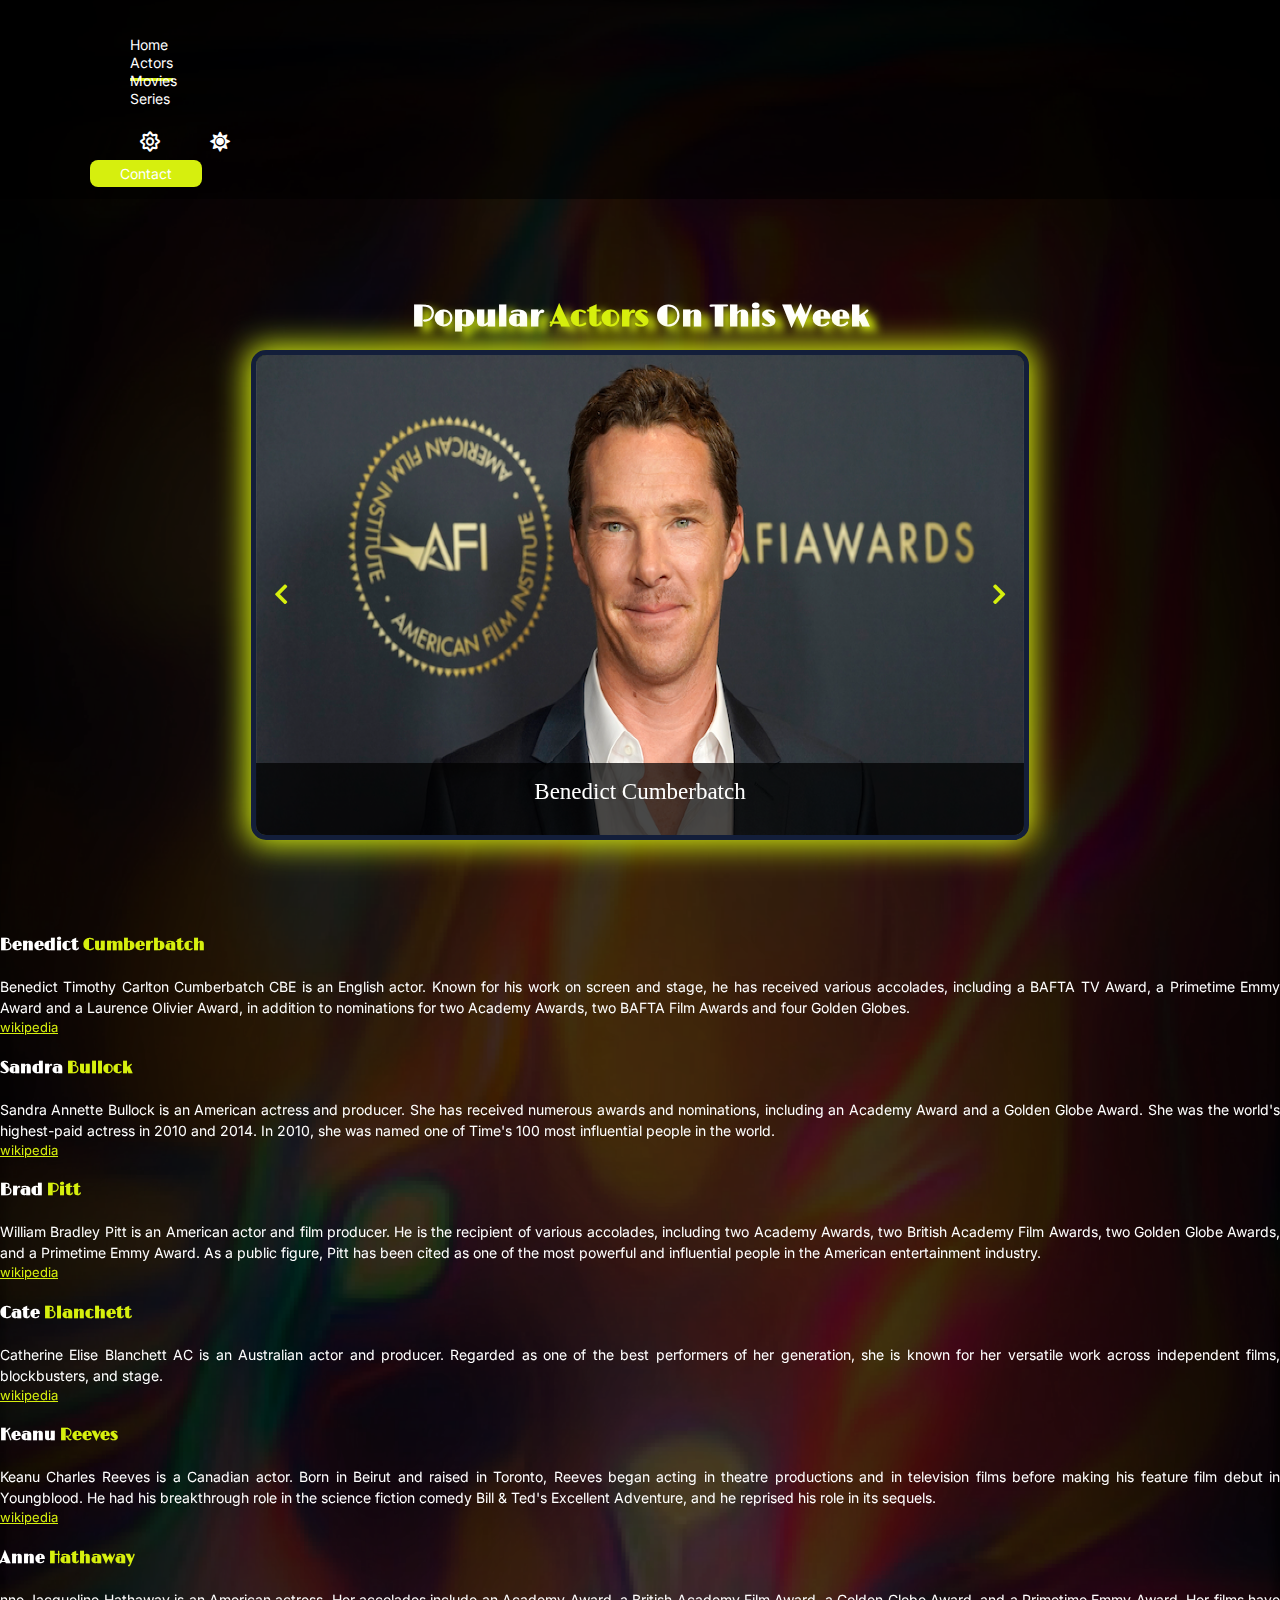
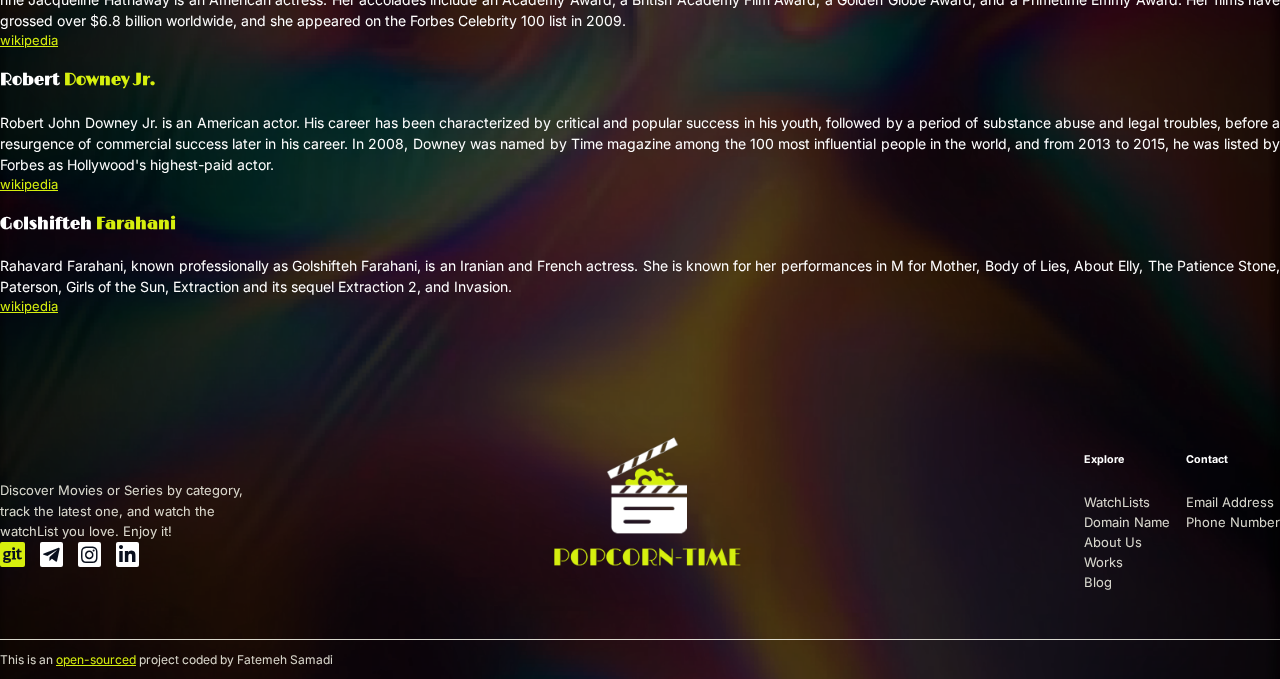
==== actors.html @ fd4ba1c6 "actors page SEO" ====
<!DOCTYPE html>
<html lang="en">

<head>
    <meta charset="UTF-8">
    <meta http-equiv="X-UA-Compatible" content="IE=edge">
    <meta name="viewport" content="width=device-width, initial-scale=1.0">
    <meta name="description" content="this page is about popular actors of the week.">
    <title>Popcorn-time (Popular Actors On This Week)</title>
    <link rel="stylesheet" href="/style.css">
    <link rel="icon" href="/images/Popcorn-icon.png" type="">
    <link href="https://cdn.jsdelivr.net/npm/bootstrap@5.3.0/dist/css/bootstrap.min.css" rel="stylesheet"
        integrity="sha384-9ndCyUaIbzAi2FUVXJi0CjmCapSmO7SnpJef0486qhLnuZ2cdeRhO02iuK6FUUVM" crossorigin="anonymous">
    <script src="https://cdn.jsdelivr.net/npm/bootstrap@5.3.0/dist/js/bootstrap.bundle.min.js"
        integrity="sha384-geWF76RCwLtnZ8qwWowPQNguL3RmwHVBC9FhGdlKrxdiJJigb/j/68SIy3Te4Bkz"
        crossorigin="anonymous"></script>
    <link rel="preconnect" href="https://fonts.googleapis.com">
    <link rel="preconnect" href="https://fonts.gstatic.com" crossorigin>
    <link href="https://fonts.googleapis.com/css2?family=Inter&family=Limelight&display=swap" rel="stylesheet">
    <link rel="stylesheet" href="https://cdnjs.cloudflare.com/ajax/libs/font-awesome/4.7.0/css/font-awesome.min.css">
    <link rel="stylesheet" href="https://cdnjs.cloudflare.com/ajax/libs/font-awesome/5.10.2/css/all.min.css" />

</head>

<body>
    <nav class="d-flex justify-content-between fixed-top align-items-center">
        <ul class="d-flex mb-0" id="links">
            <li><a href="/" title="Home" class="pb-2">Home</a></li>
            <li><a href="" title="Actors" class="active">Actors</a></li>
            <li><a href="" title="Movies">Movies</a></li>
            <li><a href="" title="Series">Series</a></li>
        </ul>
        <!--  -->
        <div class="brightness-box d-none d-lg-flex">
            <i class="far fa-sun me-2 dark"></i>
            <input type="range" id="range" min="30" max="100" value="100">
            <i class="fas fa-sun ms-2 light"></i>
        </div>
        <!--  -->
        <a href="/index.html#contacts" class="btn-branding" title="Contact">Contact</a>
    </nav>
    <div class="brightnessFilter">
        <div class="container actorsLandpage">
            <h1 class="actorsPageTitle mb-5">Popular <span>Actors</span> On This Week</h1>
            <div class="slider">
                <div class="slider-item active">
                    <img src="/images/Benedict.png" class="img-slider" alt="Benedict Cumberbatch photo" />
                    <div class="txt">
                        <p>Benedict Cumberbatch</p>
                    </div>
                </div>
                <button type="button" class="prev"><i class="fas fa-chevron-left"></i></button>
                <button type="button" class="next"><i class="fas fa-chevron-right"></i></button>
            </div>
        </div>
        <div class="container actors-infos">
            <div class="actors-info row justify-content-center">
                <div class="col-md-4">
                    <div class="mb-4">
                        <h4>Benedict <span>Cumberbatch</span></h4>
                        <p>Benedict Timothy Carlton Cumberbatch CBE is an English actor. Known for his work
                            on screen and
                            stage, he has received various accolades, including a BAFTA TV Award, a Primetime Emmy Award
                            and
                            a Laurence Olivier Award, in addition to nominations for two Academy Awards, two BAFTA Film
                            Awards and four Golden Globes. </p>
                        <a href="https://en.wikipedia.org/wiki/Benedict_Cumberbatch" title="wikipedia"
                            target="_blank">wikipedia</a>
                    </div>
                    <div class="mb-4">
                        <h4>Sandra <span>Bullock</span></h4>
                        <p>Sandra Annette Bullock is an American actress and producer. She has received
                            numerous awards and nominations, including an Academy Award and a Golden Globe Award. She
                            was
                            the world's highest-paid actress in 2010 and 2014. In 2010, she was named one of Time's 100
                            most
                            influential people in the world. </p>
                        <a href="https://en.wikipedia.org/wiki/Sandra_Bullock" title="wikipedia"
                            target="_blank">wikipedia</a>
                    </div>
                    <div class="mb-4">
                        <h4>Brad <span>Pitt</span></h4>
                        <p>William Bradley Pitt is an American actor and film producer. He is the recipient
                            of various accolades, including two Academy Awards, two British Academy Film Awards, two
                            Golden
                            Globe Awards, and a Primetime Emmy Award. As a public figure, Pitt has been cited as one of
                            the
                            most powerful and influential people in the American entertainment industry. </p>
                        <a href="https://en.wikipedia.org/wiki/Brad_Pitt" title="wikipedia"
                            target="_blank">wikipedia</a>
                    </div>
                    <div class="mb-4">
                        <h4>Cate <span>Blanchett</span></h4>
                        <p>Catherine Elise Blanchett AC is an Australian actor and producer. Regarded as
                            one of the best performers of her generation, she is known for her versatile work across
                            independent films, blockbusters, and stage. </p>
                        <a href="https://en.wikipedia.org/wiki/Cate_Blanchett" title="wikipedia"
                            target="_blank">wikipedia</a>
                    </div>
                </div>
                <div class="col-md-4">
                    <div class="mb-4">
                        <h4>Keanu <span>Reeves</span></h4>
                        <p>Keanu Charles Reeves is a Canadian actor. Born in Beirut and raised in Toronto,
                            Reeves began acting in theatre productions and in television films before making his feature
                            film debut in Youngblood. He had his breakthrough role in the science fiction comedy Bill &
                            Ted's Excellent Adventure, and he reprised his role in its sequels. </p>
                        <a href="https://en.wikipedia.org/wiki/Keanu_Reeves" title="wikipedia"
                            target="_blank">wikipedia</a>
                    </div>
                    <div class="mb-4">
                        <h4>Anne <span>Hathaway</span></h4>
                        <p>nne Jacqueline Hathaway is an American actress. Her accolades include an Academy
                            Award, a British Academy Film Award, a Golden Globe Award, and a Primetime Emmy Award. Her
                            films
                            have grossed over $6.8 billion worldwide, and she appeared on the Forbes Celebrity 100 list
                            in
                            2009. </p>
                        <a href="https://en.wikipedia.org/wiki/Anne_Hathaway" title="wikipedia"
                            target="_blank">wikipedia</a>
                    </div>
                    <div class="mb-4">
                        <h4>Robert <span>Downey Jr.</span></h4>
                        <p>Robert John Downey Jr. is an American actor. His career has been characterized
                            by critical and popular success in his youth, followed by a period of substance abuse and
                            legal
                            troubles, before a resurgence of commercial success later in his career. In 2008, Downey was
                            named by Time magazine among the 100 most influential people in the world, and from 2013 to
                            2015, he was listed by Forbes as Hollywood's highest-paid actor. </p>
                        <a href="https://en.wikipedia.org/wiki/Robert_Downey_Jr." title="wikipedia"
                            target="_blank">wikipedia</a>
                    </div>
                    <div class="mb-4">
                        <h4>Golshifteh<span> Farahani</span></h4>
                        <p>Rahavard Farahani, known professionally as Golshifteh Farahani, is an Iranian and French
                            actress. She is known for her performances in M for Mother, Body of Lies, About Elly, The
                            Patience Stone, Paterson, Girls of the Sun, Extraction and its sequel Extraction 2, and
                            Invasion. </p>
                        <a href="https://en.wikipedia.org/wiki/Benedict_Cumberbatch" title="wikipedia"
                            target="_blank">wikipedia</a>
                    </div>
                </div>
            </div>
        </div>
        <footer class="pt-5">
            <div class="container mb-1 mt-5 ps-4 pe-4">
                <div class="footer-cols">
                    <div class="footer-left">
                        <div class="contact">
                            <p class="mb-3">Discover Movies or Series by category, <br>track the latest one, and watch
                                the
                                watchList
                                you love.
                                Enjoy it!</p>
                            <div class="icons" id="contacts">
                                <a href="https://github.com/missfatimaa" class="git" title="GitHub" target="_blank">
                                    <i class="fab fa-git"></i>
                                </a>
                                <a href="https://T.me/fatemsmd" title="Telegram" target="_blank">
                                    <i class="fab fa-telegram-plane"></i>
                                </a>
                                <a href="https://instagram.com/miss._.fatimaa" title="Instagram" target="_blank">
                                    <i class="fab fa-instagram"></i>
                                </a>
                                <a href="https://www.linkedin.com/in/fatemeh-samadi-b4b755273" target="_blank"
                                    title="Linkedin">
                                    <i class="fab fa-linkedin-in"></i>
                                </a>
                            </div>
                        </div>
                    </div>
                    <div class="footer-middle logo d-none d-md-block">
                        <a href="/" title="logo"><img src="/images/logo.png" alt="logo image"></a>
                    </div>
                    <div class="footer-right">
                        <div class="explore">
                            <h6 class="fw-bold">Explore</h6>
                            <ul>
                                <li><a href="" target="_blank" title="WatchLists">WatchLists</a></li>
                                <li><a href="https://www.netlify.com/" target="_blank" title="Domain Name">Domain
                                        Name</a></li>
                                <li><a href="https://candid-cendol-6470b0.netlify.app/about.html" target="_blank"
                                        title="About Us">About Us</a></li>
                                <li><a href="https://candid-cendol-6470b0.netlify.app/work.html" target="_blank"
                                        title="Works">Works</a></li>
                                <li><a href="https://candid-cendol-6470b0.netlify.app/" target="_blank"
                                        title="Blog">Blog</a></li>
                            </ul>
                        </div>
                        <div class="contact">
                            <h6 class="fw-bold">Contact</h6>
                            <ul>
                                <li><a href="mailto:fatemehjaafari3672@gmail.com" title="Email Address">Email
                                        Address</a></li>
                                <li><a href="tel:+989035300962" title="Phone Number">Phone Number</a></li>
                            </ul>
                        </div>
                    </div>
                </div>
                <p class="mt-4 source text-center">This is an <a
                        href="https://github.com/missfatimaa/digital-art">open-sourced</a> project coded by Fatemeh
                    Samadi
                </p>
            </div>
        </footer>
    </div>

    <script src="/javaActors.js"></script>
</body>

</html>
---- style.css ----
:root {
    --normal-font: 'Inter', sans-serif;
    --heading-font: 'Limelight', cursive;
    --first-color: #fff;
    --second-color: #D6EF0E;
    --box-color: #b2560d;
    --boxes-color: #131E3A;
}

body {
    padding: 0;
    margin: 0;
    box-sizing: border-box;
    background: url(/images/bg\ burn.png) no-repeat;
    background-position: top;
    background-size: cover;
}

.brightnessFilter {
    filter: brightness(100%);
}

nav {
    background-color: rgba(0, 0, 0, 0.534);
    width: 100%;
    padding: 20px 160px 10px 90px;
}

nav ul {
    list-style-type: none;
}

nav li {
    margin-right: 50px;
}

nav li a {
    transition: all .17s ease-in-out;
    position: relative;
    padding-bottom: 7px;
}

nav li a::after {
    position: absolute;
    content: '';
    width: 100%;
    height: 2px;
    background-color: var(--second-color);
    bottom: 0;
    right: 0;
    transform: scaleX(0);
    transition: transform 0.25s ease-in-out;
}

nav li a:hover::after {
    transform: scaleX(1);
}

nav li a:hover {
    color: var(--second-color);
}

.btn-branding {
    background-color: var(--second-color);
    border-radius: 8px;
    padding: 5px 30px;
    line-height: 30px;
    transition: all .17s ease-in-out;

}

.btn-branding:hover {
    background-color: #8d9f0b;
}

.btn-branding,
nav a {
    color: var(--first-color);
    text-decoration: none;
    font-family: var(--normal-font);
    font-size: 14px;
}

.active {
    border-bottom: 3px solid var(--second-color);
    pointer-events: none;
}

.hero {
    margin-top: 90px;
}

.hero-left {
    padding-top: 60px;
    margin-bottom: 60px;
}

.hero-right {
    text-align: center;
    position: relative;
    width: 60%;
    height: auto;
}

.hero-right img {
    border-radius: 20px;
    width: 400px;
    height: 500px;
}

.first-box {
    position: absolute;
    background-color: var(--box-color);
    /* transform: translate(20px, -78px); */
    width: 220px;
    height: 120px;
    border-radius: 16px;
    border-top: 1px solid var(--second-color);
    top: 72%;
    left: 57%;
}

.first-box p {
    color: var(--second-color);
    margin-top: 20px;
}

.first-box a,
.movie-details a {
    text-decoration: none;
    padding: 10px 60px;
    font-size: 10px;
    font-weight: bold;
    border-radius: 8px;
    font-family: var(--normal-font);
    color: var(--second-color);
    border: 1px solid var(--second-color);
    margin-top: 10px;
    transition: all .17s ease-in-out;
}

.first-box a:hover {
    background-color: var(--second-color);
    color: var(--box-color);
}

.hero-left h1,
.actorsPageTitle {
    font-size: 50px;
    color: var(--first-color);
    font-family: var(--heading-font);
}

.actorsPageTitle {
    font-size: 30px;
    text-shadow: 8px 5px 8px var(--second-color);
    text-align: center;
}

.hero-left h1 span,
.actorsPageTitle span {
    color: var(--second-color);
}

.hero-left p {
    color: #fefef1d7;
    font-family: var(--normal-font);
    width: 500px;
    font-size: 14px;
    line-height: 1.7;
}

.btns a {
    color: var(--first-color);
    text-decoration: none;
    font-size: 15px;
    transition: all .17s ease-in-out;

}

.btns :first-child {
    background-color: var(--second-color);
    padding: 10px 25px 14px 25px;
    border-radius: 8px;
    margin-right: 25px;
}

.btns :hover:first-child {
    background-color: #8d9f0b;
}

.btns :hover:last-child {
    color: var(--second-color);
}

.count {
    margin-top: 60px;
    display: flex;
    gap: 90px;
    text-align: center;
}

.count div:nth-child(2),
.count div:nth-child(3) {
    border-left: 1px solid var(--second-color);
    padding-left: 20px;
}

.amount span:nth-of-type(1) {
    font-size: 40px;
    color: var(--second-color);
    font-family: var(--heading-font);
}

.amount span:nth-of-type(2) {
    font-size: 40px;
    font-family: var(--heading-font);
    color: var(--first-color);
}

.amount span:nth-of-type(3) {
    font-family: var(--normal-font);
    color: var(--first-color);
    font-size: 12px;
}

/* second layer */
.first-page-m,
.second-page-m,
.third-page-m,
.fourth-page-m {
    margin-bottom: 12%;
}

.second-layer h1 {
    font-family: var(--heading-font);
    font-size: 35px;
    color: var(--first-color);
    margin-bottom: 0;
    line-height: 1.5;
}

.second-layer h1 span {
    color: var(--second-color);
}

.second-layer-btn {
    padding: 5px 30px;
    margin-right: 50px;
}

.second-layer-title {
    display: flex;
    justify-content: space-between;
    align-items: center;
    margin-bottom: 10px;
}

.amazing {
    justify-content: center;
    gap: 45px;
}

.movie-boxes {
    background-color: var(--boxes-color);
    border-radius: 20px;
    color: var(--first-color);
    font-family: var(--normal-font);
    border-top: 1px solid var(--second-color);
    padding: 15px 0px;
}

.movie-boxes img {
    border-radius: 15px;
    transition: all .2s ease-in-out;
}

.movie-boxes img:hover {
    transform: scale(1.01);
}

.movie-details {
    display: flex;
    align-items: center;
    justify-content: space-between;
}

.movie-boxes p {
    font-size: 14px;
    color: #838382;
}

.movie-details i {
    font-size: 20px;
    margin-left: 2px;
}

.movie-details span {
    font-size: 14px;
    margin-left: 2px;
}

.movie-details a {
    padding: 10px 30px;
    margin-top: 0;
}

.movie-details a:hover {
    background-color: var(--second-color);
    color: var(--boxes-color);
}

/* third layer */

.third-layer {
    align-items: center;
    padding: 50px 0 60px 0;
}

.third-layer-left h1 {
    font-size: 45px;
}

.third-layer-right img {
    width: 70%;
    height: auto;
    margin-right: 50px;
    border-radius: 20px;
}

.third-layer-right {
    text-align: end;
    position: relative;
}

.sec-img {
    position: absolute;
    top: 55%;
    right: 60%;
}

.sec-img img {
    width: 100%;
    height: auto;
}

/* fourth layer */

.actors-images img {
    border-radius: 15px;
}

.actors-images {
    justify-content: center;
}

.first-row {
    margin-bottom: 4%;
}

/* fifth layer */

.fifth-layer {
    padding: 13% 0 15% 0;
}

.fifth-layer-left {
    position: relative;
}

.fifth-sec-img {
    position: absolute;
    top: 30%;
    left: 40%;
}

.fifth-layer-left img {
    border-radius: 15px;
}

.fifth-first-img {
    width: 50%;
    transform: rotate(-11deg);
}

.fifth-sec-img img {
    width: 60%;
    transform: rotate(5deg);
}

.email-input {
    align-items: center;
    background-color: var(--boxes-color);
    border-radius: 6px;
    display: inline;
    padding: 10px 5px 15px 5px;
    width: 100%;
}

.email-input a {
    font-size: 12px;
    border-radius: 6px;
    padding: 10px 25px;
    margin-left: 10px;
}

.fifth-layer-right p {
    font-size: 12px;
    color: #fefef1d7;
    width: 370px;
}

input[type=email] {
    background-color: transparent;
    border: none;
    font-size: 12px;
    font-family: var(--normal-font);
    padding: 13px;
    outline: none;
    color: #fff;
    width: 45%;
}

.box-shadow {
    transition: all .15s ease-in-out;
    box-shadow: 0px 0px 5px var(--second-color);
}

.warning-shadow {
    animation: Warning 2s ease-in-out infinite;
}

@keyframes Warning {
    0% {
        box-shadow: 0px 0px 10px red;
    }

    50% {
        box-shadow: 0px 0px 20px red;
    }

    70% {
        box-shadow: 0px 0px 10px red;

    }

    100% {
        box-shadow: 0px 0px 20px red;
    }
}

footer {
    font-family: var(--normal-font);
    color: var(--first-color);
}


.contact p {
    width: 270px;
    font-size: 13px;
    line-height: 1.6;
    margin-bottom: 0;
    color: #fefef1d7;
}

.icons {
    display: flex;
    gap: 15px;
}

.icons i {
    text-decoration: none;
    padding: 3px;
    font-size: 19px;
    background-color: var(--first-color);
    color: #090F1D;
    border-radius: 2px;
    transition: all .15s ease-in-out;
}

.icons i:hover {
    background-color: var(--second-color);
    transform: scale(1.1);
}

.git i {
    background-color: var(--second-color);
}

.git i:hover {
    background-color: var(--first-color);
}

.footer-right ul {
    list-style-type: none;
    padding-left: 0;
}

.footer-right {
    display: flex;
    gap: 1rem;
}

.footer-right a {
    text-decoration: none;
    color: var(--first-color);
    font-size: 13px;
    color: #fefef1d7;
    transition: all .17s ease-in-out;
}

.footer-right a:hover {
    color: var(--second-color);
}

.logo img {
    width: 80%;
    height: auto;
}

.logo {
    justify-content: left;
}

.footer-cols {
    display: flex;
    align-items: center;
    justify-content: space-between;
    border-bottom: 1px solid #fefef1d7;
}

footer .source {
    font-size: 12px;
    color: #fefef1d7;
}

footer .source a {
    color: var(--second-color);
}

/* //////////////// */
.brightness-box {
    transform: translateX(-70px);
    width: 350px;
    height: 35px;
    background-color: transparent;
    border-radius: 8px;
    padding: 0 20px;
    display: flex;
    align-items: center;
    justify-content: space-between;
}

#range {
    appearance: none;
    cursor: pointer;
    width: 100%;
    height: 5px;
    background: var(--second-color);
    outline: none;
    transition: all .5s ease-in-out;
    color: var(--second-color);
}

.dark,
.light {
    font-size: 20px;
    cursor: pointer;
    color: var(--first-color);
    transition: all .7s ease-in-out;
}

.scaled {
    transform: scaleX(1);
}

.unscaled {
    transform: scaleX(0);
}

.dark {
    transform: translateX(100px);
}

.light {
    transform: translateX(-160px);
}

/* | */
/* /////////////actors.html */
.slider {
    margin: 0 auto;
    width: 60%;
    height: 30rem;
    display: flex;
    position: relative;
    z-index: 3;
    box-shadow: 0 0 30px 10px var(--second-color);
    border-radius: 10px;
    outline: 5px solid var(--boxes-color);
    overflow: hidden;
}

.slider-item,
.slider-item img {
    width: 100%;
    height: 100%;
    border-radius: 5px;
    border: none;
}

.slider-item {
    display: block;
    position: relative;
}

.txt {
    text-align: center;
    position: absolute;
    width: 100%;
    height: 15%;
    bottom: 0;
    color: var(--first-color);
    font-size: 23px;
    background-color: rgba(0, 0, 0, 0.716);
}

.txt p {
    margin-top: 1rem;
}

.prev,
.next {
    position: absolute;
    z-index: 10;
    height: 100%;
    width: 50px;
    background-color: transparent;
    font-size: 23px;
    color: var(--second-color);
    border: none;
    outline: none;
    transition: all 230ms ease;
    cursor: pointer;
}

.prev:hover {
    background-color: rgba(255, 255, 255, 0.150);
}

.next:hover {
    background-color: rgba(255, 255, 255, 0.150);
}

.prev {
    left: 0px;
}

.next {
    right: 0;
}


@keyframes fade {
    0% {
        opacity: 0;
        transform: scale(1.5, 1.5);
    }

    100% {
        opacity: 1;
        transform: scale(1);
    }
}

.actorsLandpage {
    margin: 100px 0;
}

.actors-info {
    gap: 20px;
}

.actors-info h4 {
    color: var(--first-color);
    font-family: var(--heading-font);
}

.actors-info span {
    color: var(--second-color);
}

.actors-info p {
    margin-bottom: 0;
    text-align: justify;
    font-size: 14px;
    line-height: 1.5;
    text-justify: inter-word;
    font-family: var(--normal-font);
    color: var(--first-color);
}
.actors-info a{
    color: var(--second-color);
    font-family: var(--normal-font);
    font-size: 13px;
}
.actors-infos {
    margin-bottom: 80px;
}

@media (max-width: 995px) {
    .slider {
        height: 15rem;
    }
    
    .txt p {
        font-family: var(--normal-font);
        margin-top: .5rem;
        font-size: 14px;
    }
}
@media (max-width: 600px) {

    nav {
        padding-left: 0;
        padding-right: 20px;
    }

    nav ul li {
        margin-right: 15px;
    }

    .btn-branding {
        padding: 2px 12px;
        line-height: 35px;
    }

    .hero-left {
        padding-top: 10px;
        text-align: center;
        margin-bottom: 20px;
    }

    .hero-left h1 {
        font-size: 35px;
    }

    .hero-left p {
        width: 280px;
        margin: 0 auto;
        font-size: 12px;
    }

    .btns :first-child {
        padding: 8px 15px;
        margin-right: 5px;
    }

    .hero-left a {
        font-size: 14px;
    }

    .hero-right {
        align-items: center;
        margin-bottom: 50px;
    }

    .hero-right img {
        width: 250px;
        height: 300px;
    }

    .first-box {
        width: 220px;
        height: 100px;
        font-size: 14px;
    }

    .first-box p {
        margin: 15px 10px 15px 10px;
    }

    .first-box a {
        font-size: 10px;
        padding: 10px 15px;
    }

    .count div:nth-child(2),
    .count div:nth-child(3) {
        padding-left: 10px;
    }

    .count {
        gap: 40px;
        justify-content: center;
    }

    .second-layer-title h1 {
        font-size: 20px;
    }

    .second-layer-title a {
        margin-right: 10px;
        padding: 5px 14px;
    }

    .third-layer-right img {
        margin-right: 0;
        margin-left: 10PX;
    }

    .third-layer-left h1 {
        font-size: 25px;
    }

    .actors-images {
        align-items: center;
    }

    .fifth-layer {
        padding: 30px 0;
    }

    .fifth-layer-right h1 {
        font-size: 22px;
    }

    .fifth-layer-right p {
        font-size: 11px;
    }

    .email-input {
        padding: 8px 5px 12px 5px;
    }

    .email-input a {
        padding: 7px 10px;
        font-size: 11px;
        margin-left: 0px;

    }

    .contact i {
        font-size: 16px;
    }

    .contact p {
        font-size: 10px;
        width: 200px;
    }

    .footer-right h6 {
        font-size: 12px;
    }

    .footer-right a {
        font-size: 10px;
    }

    footer .source {
        font-size: 10px;
    }

    /* /// */
    .actorsPageTitle {
        font-size: 17px;
    }

    .slider {
        height: 10rem;
    }

    .txt p {
        font-family: var(--normal-font);
        margin-top: .2rem;
        font-size: 12px;
    }

    .first-page-m,
    .second-page-m,
    .third-page-m,
    .fourth-page-m {
        margin-bottom: 22%;
    }
    .actors-info h4 {
        font-size: 16px;
    }
    .actors-info p{
        font-size: 11px;
    }
    .actors-info a{
        font-size: 10px;
    }
    .actors-infos{
        margin-bottom: 0;
    }
    .actorsLandpage{
        margin-bottom: 70px;
    }
}

@media (max-width: 400px) {

    .second-layer-title a {
        font-size: 12px;
        margin-right: 10px;
        padding: 5px 14px;
    }

    .second-layer-title h1 {
        font-size: 18px;
    }

    .contact i {
        font-size: 10px;
    }

    .contact p {
        font-size: 9px;
        width: 180px;
    }

    .footer-right h6 {
        font-size: 9px;
    }

    .footer-right a {
        font-size: 8px;
    }
}
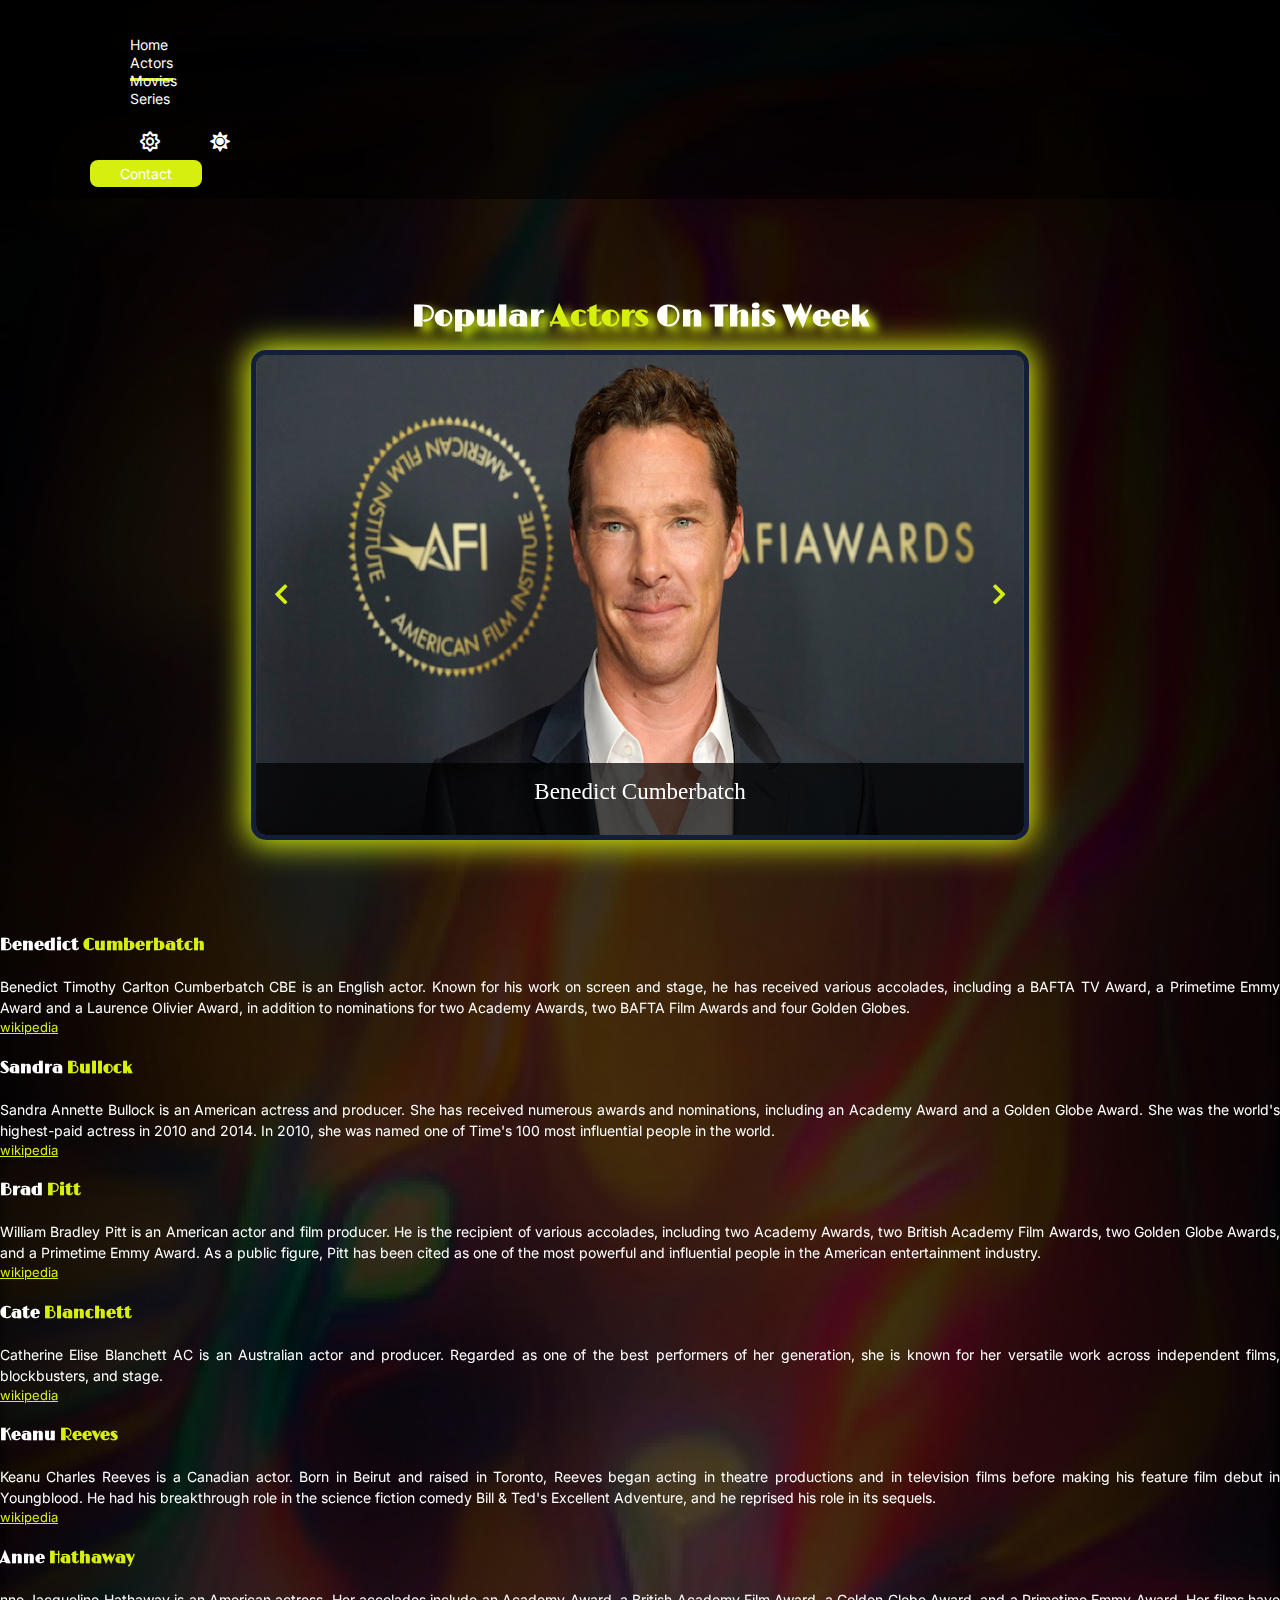
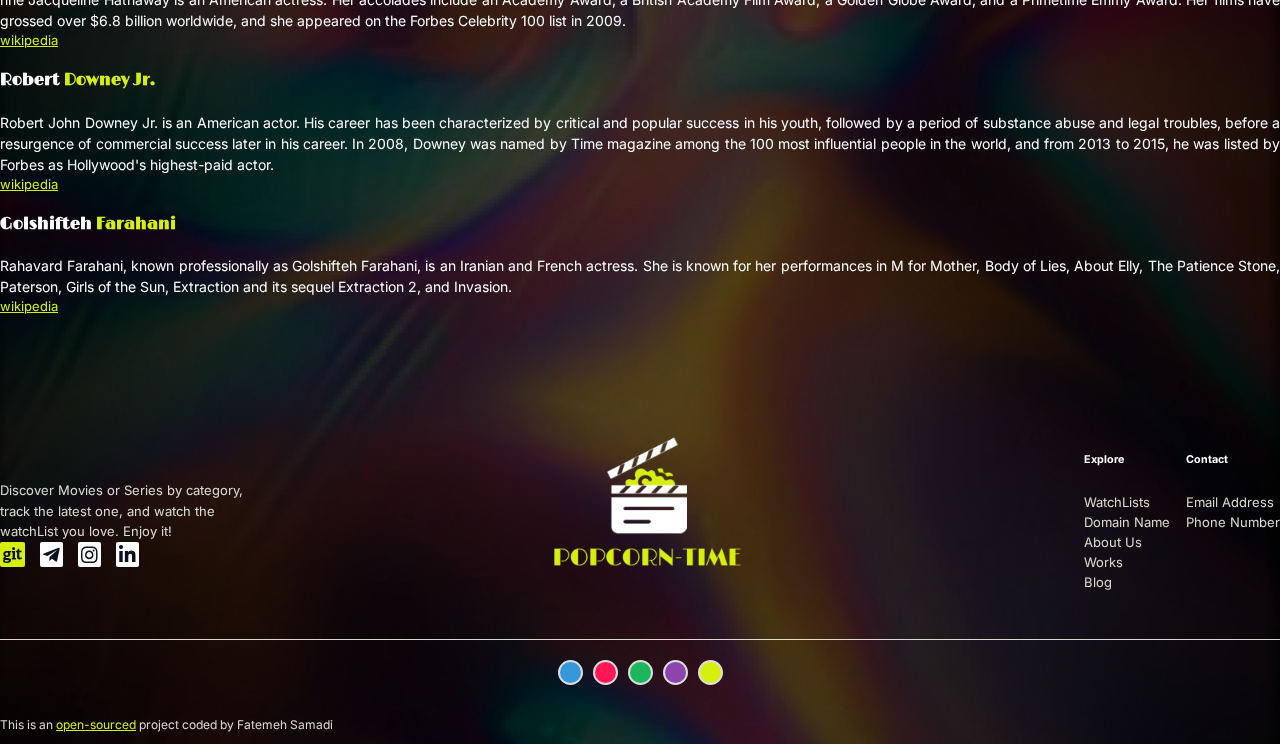
==== commit b00c52df: "themes color" ====
--- a/actors.html
+++ b/actors.html
@@ -197,6 +197,13 @@
                         </div>
                     </div>
                 </div>
+                <div class="themes">
+                    <button class="themes-btn btn1" data-color="#3498db"></button>
+                    <button class="themes-btn btn2" data-color="#ff1756"></button>
+                    <button class="themes-btn btn3" data-color="#1cb65d"></button>
+                    <button class="themes-btn btn4" data-color="#8e44ad"></button>
+                    <button class="themes-btn btn5" data-color="#D6EF0E"></button>
+                </div>
                 <p class="mt-4 source text-center">This is an <a
                         href="https://github.com/missfatimaa/digital-art">open-sourced</a> project coded by Fatemeh
                     Samadi
--- a/style.css
+++ b/style.css
@@ -3,7 +3,6 @@
     --heading-font: 'Limelight', cursive;
     --first-color: #fff;
     --second-color: #D6EF0E;
-    --box-color: #b2560d;
     --boxes-color: #131E3A;
 }
 
@@ -31,7 +30,7 @@
 }
 
 nav li {
-    margin-right: 50px;
+    margin-right: 35px;
 }
 
 nav li a {
@@ -70,7 +69,8 @@
 }
 
 .btn-branding:hover {
-    background-color: #8d9f0b;
+    background-color: var(--first-color);
+    color: var(--second-color);
 }
 
 .btn-branding,
@@ -110,8 +110,7 @@
 
 .first-box {
     position: absolute;
-    background-color: var(--box-color);
-    /* transform: translate(20px, -78px); */
+    background-color:var(--boxes-color);
     width: 220px;
     height: 120px;
     border-radius: 16px;
@@ -186,7 +185,8 @@
 }
 
 .btns :hover:first-child {
-    background-color: #8d9f0b;
+    background-color: var(--first-color);
+    color: var(--second-color);
 }
 
 .btns :hover:last-child {
@@ -361,7 +361,7 @@
 /* fifth layer */
 
 .fifth-layer {
-    padding: 13% 0 15% 0;
+    padding: 8% 0 13% 0;
 }
 
 .fifth-layer-left {
@@ -699,26 +699,72 @@
     font-family: var(--normal-font);
     color: var(--first-color);
 }
-.actors-info a{
+
+.actors-info a {
     color: var(--second-color);
     font-family: var(--normal-font);
     font-size: 13px;
 }
+
 .actors-infos {
     margin-bottom: 80px;
 }
+
+/* ////////themes colors */
+.themes {
+    padding: 20px;
+    display: flex;
+    justify-content: center;
+    gap: 10px;
+}
+.themes button:hover{
+transform: scale(1.1);
+}
+.themes button {
+    transition: all .1s ease-in-out;
+    height: 25px;
+    width: 25px;
+    border: 2px solid #dddddd;
+    outline: none;
+    border-radius: 50%;
+    cursor: pointer;
+}
+
+.btn1 {
+    background-color: #3498db;
+}
+
+.btn2 {
+    background-color: #ff1756;
+}
+
+.btn3 {
+    background-color: #1cb65d;
+}
+
+.btn4 {
+    background-color: #8e44ad;
+}
+
+.btn5 {
+    background-color: #D6EF0E;
+}
+
+
+
 
 @media (max-width: 995px) {
     .slider {
         height: 15rem;
     }
-    
+
     .txt p {
         font-family: var(--normal-font);
         margin-top: .5rem;
         font-size: 14px;
     }
 }
+
 @media (max-width: 600px) {
 
     nav {
@@ -882,19 +928,24 @@
     .fourth-page-m {
         margin-bottom: 22%;
     }
+
     .actors-info h4 {
         font-size: 16px;
     }
-    .actors-info p{
+
+    .actors-info p {
         font-size: 11px;
     }
-    .actors-info a{
+
+    .actors-info a {
         font-size: 10px;
     }
-    .actors-infos{
+
+    .actors-infos {
         margin-bottom: 0;
     }
-    .actorsLandpage{
+
+    .actorsLandpage {
         margin-bottom: 70px;
     }
 }
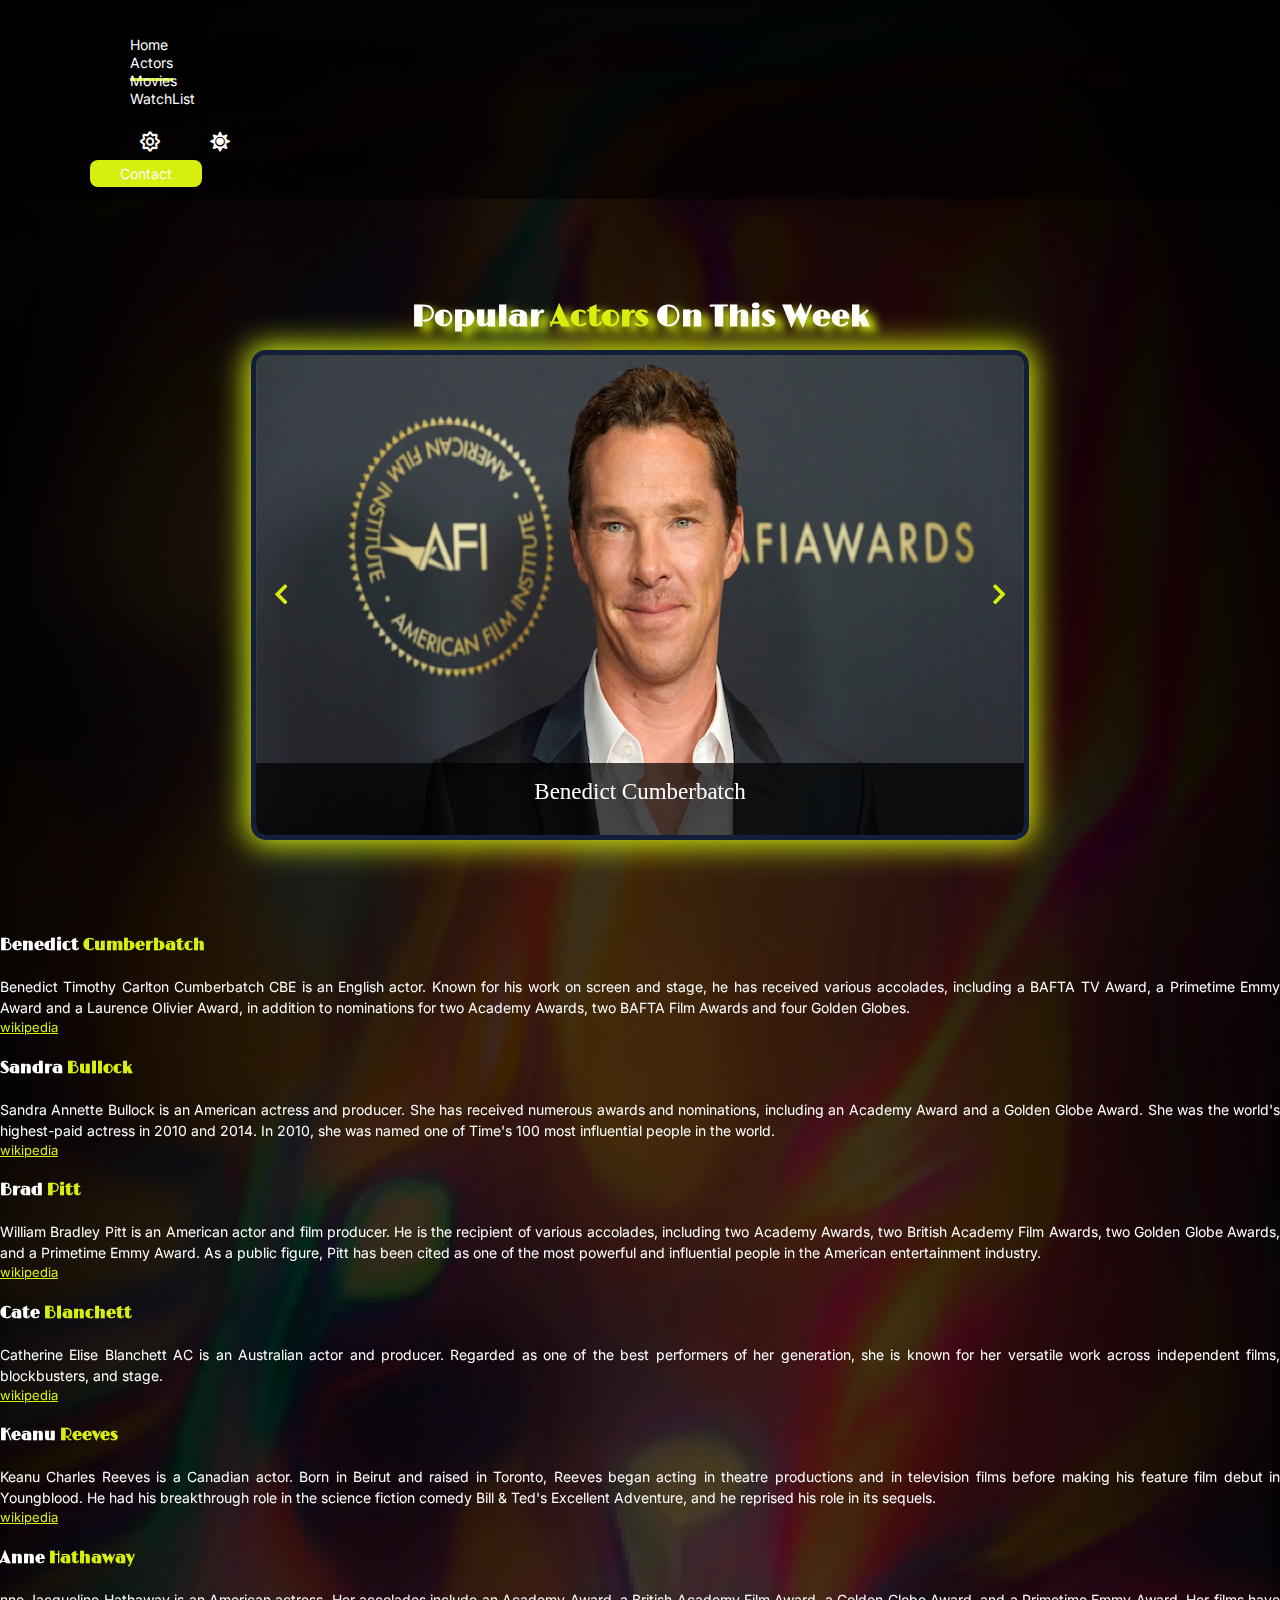
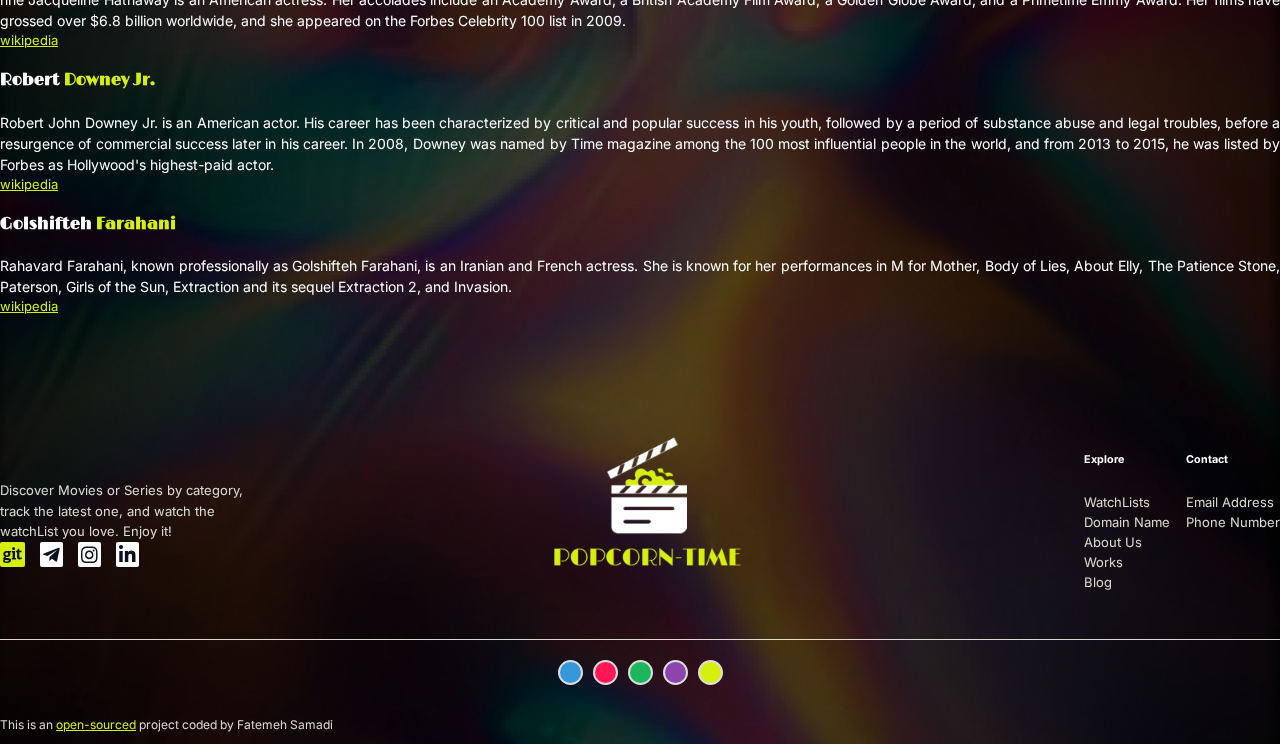
==== commit 00659c30: "starting movies page" ====
--- a/actors.html
+++ b/actors.html
@@ -27,8 +27,8 @@
         <ul class="d-flex mb-0" id="links">
             <li><a href="/" title="Home" class="pb-2">Home</a></li>
             <li><a href="" title="Actors" class="active">Actors</a></li>
-            <li><a href="" title="Movies">Movies</a></li>
-            <li><a href="" title="Series">Series</a></li>
+            <li><a href="/movies.html" title="Movies">Movies</a></li>
+            <li><a href="" title="WatchList">WatchList</a></li>
         </ul>
         <!--  -->
         <div class="brightness-box d-none d-lg-flex">
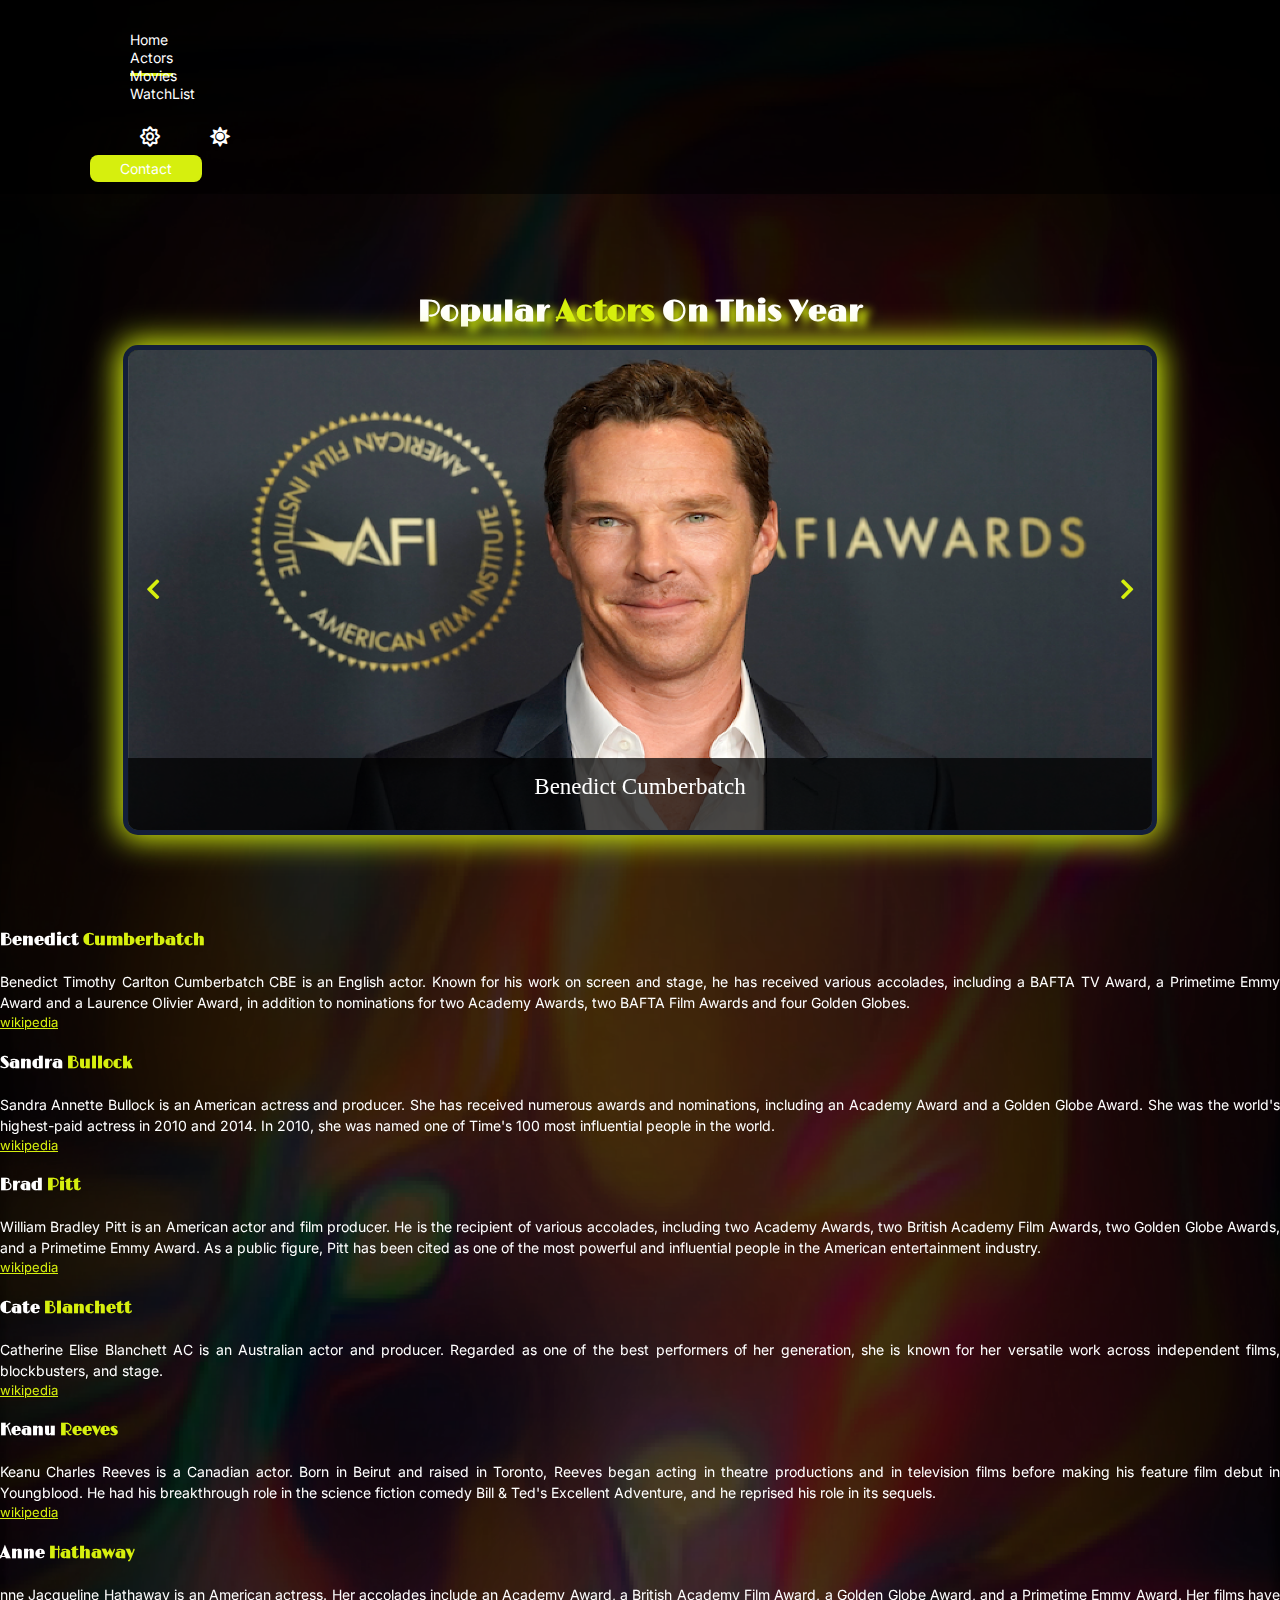
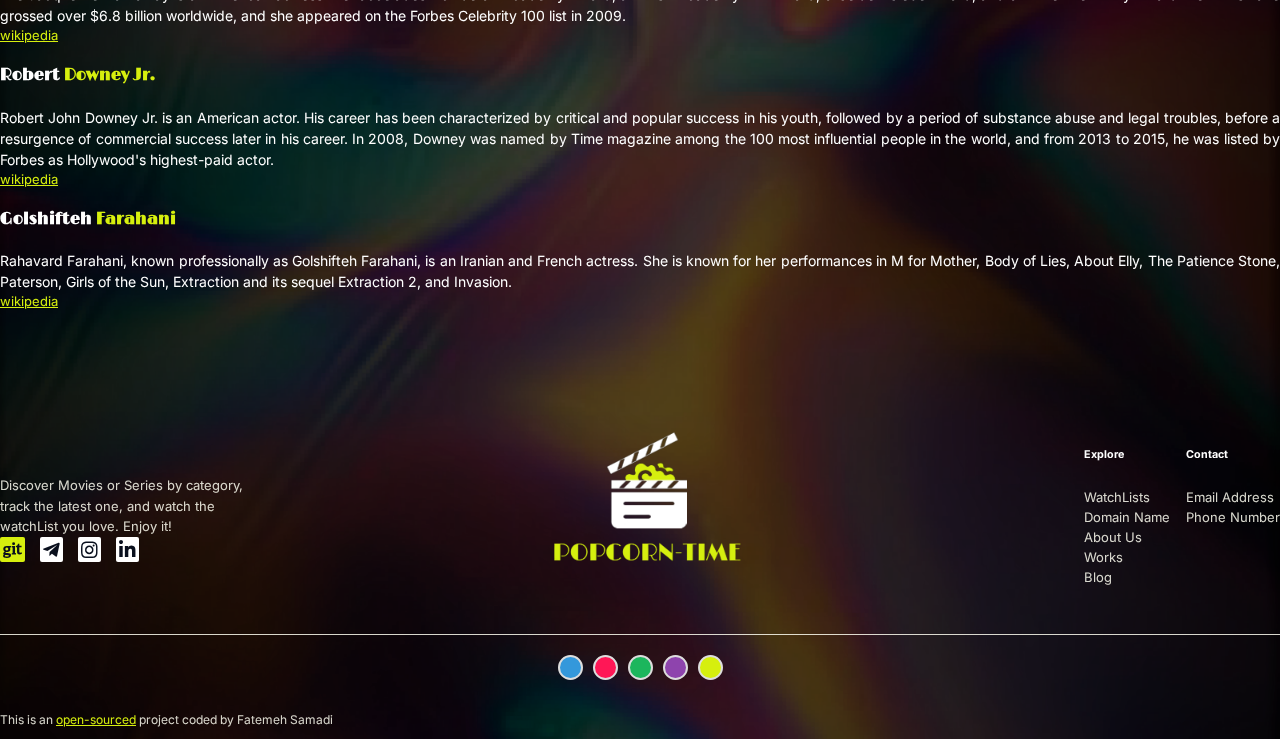
==== commit 0d761267: "changing and adding the movies" ====
--- a/actors.html
+++ b/actors.html
@@ -5,8 +5,8 @@
     <meta charset="UTF-8">
     <meta http-equiv="X-UA-Compatible" content="IE=edge">
     <meta name="viewport" content="width=device-width, initial-scale=1.0">
-    <meta name="description" content="this page is about popular actors of the week.">
-    <title>Popcorn-time (Popular Actors On This Week)</title>
+    <meta name="description" content="this page is about popular actors of the year.">
+    <title>Popcorn-time (Popular Actors On This Year)</title>
     <link rel="stylesheet" href="/style.css">
     <link rel="icon" href="/images/Popcorn-icon.png" type="">
     <link href="https://cdn.jsdelivr.net/npm/bootstrap@5.3.0/dist/css/bootstrap.min.css" rel="stylesheet"
@@ -25,10 +25,10 @@
 <body>
     <nav class="d-flex justify-content-between fixed-top align-items-center">
         <ul class="d-flex mb-0" id="links">
-            <li><a href="/" title="Home" class="pb-2">Home</a></li>
-            <li><a href="" title="Actors" class="active">Actors</a></li>
+            <li><a href="/" title="Home" id="home">Home</a></li>
+            <li><a href="" title="Actors" class="active pb-1">Actors</a></li>
             <li><a href="/movies.html" title="Movies">Movies</a></li>
-            <li><a href="" title="WatchList">WatchList</a></li>
+            <li><a href="/watchList.html" title="WatchList">WatchList</a></li>
         </ul>
         <!--  -->
         <div class="brightness-box d-none d-lg-flex">
@@ -37,11 +37,11 @@
             <i class="fas fa-sun ms-2 light"></i>
         </div>
         <!--  -->
-        <a href="/index.html#contacts" class="btn-branding" title="Contact">Contact</a>
+        <a href="/actors.html#contacts" class="btn-branding" title="Contact">Contact</a>
     </nav>
     <div class="brightnessFilter">
         <div class="container actorsLandpage">
-            <h1 class="actorsPageTitle mb-5">Popular <span>Actors</span> On This Week</h1>
+            <h1 class="actorsPageTitle mb-5">Popular <span>Actors</span> On This Year</h1>
             <div class="slider">
                 <div class="slider-item active">
                     <img src="/images/Benedict.png" class="img-slider" alt="Benedict Cumberbatch photo" />
@@ -212,7 +212,7 @@
         </footer>
     </div>
 
-    <script src="/javaActors.js"></script>
+    <script src="/js/javaActors.js"></script>
 </body>
 
 </html>--- a/style.css
+++ b/style.css
@@ -22,7 +22,7 @@
 nav {
     background-color: rgba(0, 0, 0, 0.534);
     width: 100%;
-    padding: 20px 160px 10px 90px;
+    padding: 15px 160px 10px 90px;
 }
 
 nav ul {
@@ -110,7 +110,7 @@
 
 .first-box {
     position: absolute;
-    background-color:var(--boxes-color);
+    background-color: var(--boxes-color);
     width: 220px;
     height: 120px;
     border-radius: 16px;
@@ -717,9 +717,11 @@
     justify-content: center;
     gap: 10px;
 }
-.themes button:hover{
-transform: scale(1.1);
-}
+
+.themes button:hover {
+    transform: scale(1.1);
+}
+
 .themes button {
     transition: all .1s ease-in-out;
     height: 25px;
@@ -750,12 +752,365 @@
     background-color: #D6EF0E;
 }
 
-
-
+/* ////popup themes */
+.popup-box {
+    background-color: var(--boxes-color);
+    width: 60%;
+    height: 60%;
+    position: fixed;
+    z-index: 999;
+    left: 20%;
+    top: 20%;
+    text-align: center;
+    font-family: var(--normal-font);
+    color: var(--second-color);
+    border-radius: 40px;
+    animation: Popup 1s ease-in-out;
+    display: block;
+}
+
+.popup-themes .themes button {
+    height: 30px;
+    width: 30px;
+}
+
+.popup-themes {
+    position: relative;
+    width: 100%;
+    height: 100%;
+    display: flex;
+    flex-direction: column;
+    justify-content: center;
+    gap: 15px;
+}
+
+.popup-close {
+    position: absolute;
+    right: 50px;
+    top: 30px;
+}
+
+.popup-close a {
+    color: var(--second-color);
+    font-size: 35px;
+    transition: all .1s ease-in-out;
+}
+
+.popup-close a:hover {
+    color: var(--first-color);
+}
+
+
+@keyframes Popup {
+    0% {
+        opacity: 0;
+        transform: scale(0);
+    }
+
+    100% {
+        opacity: 1;
+        transform: scale(1);
+    }
+}
+
+/* //////////// movies page*/
+.moviePage-nav {
+    background-color: transparent;
+}
+
+.tv-frame {
+    position: relative;
+    width: 65%;
+    margin: 0 auto;
+    text-align: center;
+}
+
+.tv-frame img {
+    width: 100%;
+}
+
+.video-player {
+    position: absolute;
+    width: 100%;
+    top: 1%;
+    left: 0;
+}
+
+.video video {
+    width: 64%;
+}
+
+.video {
+    text-align: center;
+    position: relative;
+}
+
+.player-icons {
+    position: absolute;
+    display: flex;
+    align-items: center;
+    top: 79%;
+    right: 42.5%;
+    gap: 21px;
+    z-index: 99;
+    transition: transform .6s;
+}
+
+.play-icon i {
+    color: #ffffff90;
+    font-size: 50px;
+    transition: all .2s ease-in-out;
+}
+
+.play-icon i:hover {
+    color: var(--second-color);
+    transform: scale(1.1);
+}
+
+.mute i,
+.volume-up i {
+    font-size: 20px;
+    transition: all .2s ease-in-out;
+}
+
+.mute i {
+    font-size: 23px;
+}
+
+.mute i:hover,
+.volume-up i:hover {
+    color: var(--second-color);
+    transform: scale(1.2);
+}
+
+.volume-active {
+    color: var(--second-color);
+}
+
+.volume-inactive {
+    color: #ffffff90;
+}
+
+.movie-info-box {
+    font-family: var(--normal-font);
+    position: absolute;
+    top: 55%;
+    text-align: start;
+    left: 4%;
+    color: var(--first-color);
+    display: flex;
+    flex-direction: column;
+    gap: 10px;
+}
+
+.movie-info-box h3,
+.movie-info-box-mobile h3 {
+    font-family: var(--heading-font);
+}
+
+.movie-info-box p {
+    color: #dddddd;
+    font-size: 10px;
+    width: 38%;
+}
+
+.movie-info {
+    display: flex;
+    gap: 15px;
+    font-size: 13px;
+    align-items: center;
+}
+
+.movie-info :first-child {
+    font-size: 15px;
+    font-weight: bold;
+}
+
+.movie-info :nth-child(2) {
+    border-left: 1px solid var(--first-color);
+    padding-left: 5px;
+}
+
+/* /////////////////movie info part for mobile */
+
+.movie-info-box-mobile {
+    display: flex;
+    flex-direction: column;
+    gap: 10px;
+    margin-top: 20px;
+    padding: 5px 30px;
+    text-align: center;
+    margin-bottom: 100px;
+}
+
+.movie-info-mobile {
+    color: var(--first-color);
+    margin: 0 auto;
+}
+
+.movie-info-box-mobile p {
+    color: #dddddd;
+    font-size: 12px;
+    width: 70%;
+    margin: 0 auto;
+}
+
+.movie-info-box-mobile h3 {
+    color: var(--second-color);
+}
+
+/* ///////////////movies line */
+.main-movie {
+    position: relative;
+    overflow: hidden;
+    margin-bottom: 7rem;
+}
+
+.right-movie,
+.left-movie {
+    position: absolute;
+    top: 17%;
+    width: 15%;
+}
+
+.right-movie {
+    right: -.5%;
+    cursor: pointer;
+}
+
+.left-movie {
+    left: -.5%;
+    cursor: pointer;
+}
+
+.right-movie::after {
+    content: '';
+    position: absolute;
+    box-shadow: 30px 0 50px 80px rgba(0, 0, 0, 0.749);
+    width: 0;
+    top: 0;
+    left: 0;
+    height: 80%;
+    transition: all .3s ease;
+}
+
+.left-movie::after {
+    content: '';
+    position: absolute;
+    box-shadow: -30px 0 50px 80px rgba(0, 0, 0, 0.749);
+    width: 0px;
+    top: 0;
+    right: 0;
+    height: 80%;
+    transition: all .3s ease;
+}
+
+.left-movie:hover::after,
+.right-movie:hover:after {
+    box-shadow: none;
+}
+
+.left-arrows i,
+.right-arrows i {
+    position: absolute;
+    color: var(--second-color);
+    font-size: 40px;
+    top: 45%;
+    z-index: 99999;
+    transition: all .2s ease-in-out;
+}
+
+.left-arrows i {
+    left: -3%;
+}
+
+.right-arrows i {
+    right: -3%;
+}
+
+.left-arrows i:hover,
+.right-arrows i:hover {
+    color: var(--first-color);
+}
+
+.right-movie img,
+.left-movie img {
+    border-radius: 20px;
+    transition: all .2s ease-in-out;
+}
+
+/* ///////////video slider animation */
+@keyframes Slider {
+    0% {
+        opacity: 0;
+        transform: scale(0);
+    }
+
+    100% {
+        opacity: 1;
+        transform: scale(1);
+    }
+}
+@keyframes SliderTxt {
+    0% {
+        opacity: 0;
+        transform: translateY(-500px);
+    }
+
+    100% {
+        opacity: 1;
+        transform: translateY(0);
+    }
+}
+@keyframes SliderTxtMob {
+    0% {
+        opacity: 0;
+    }
+
+    100% {
+        opacity: 1;
+    }
+}
+@media (max-width: 1400px) {
+    .movie-info-box {
+        top: 45%;
+    }
+
+    .player-icons {
+        right: 41%;
+    }
+    .slider {
+        width: 80%;
+    }
+}
+
+@media (max-width: 1200px) {
+    .movie-info-box {
+        top: 30%;
+    }
+
+    .movie-info-box p {
+        width: 45%;
+    }
+
+    .player-icons {
+        top: 78%;
+        right: 42%;
+    }
+
+    .right-arrows i {
+        right: -4%;
+    }
+
+    .left-arrows i {
+        left: -4%;
+    }
+}
 
 @media (max-width: 995px) {
     .slider {
-        height: 15rem;
+        height: 25rem;
+        width: 90%;
     }
 
     .txt p {
@@ -763,6 +1118,86 @@
         margin-top: .5rem;
         font-size: 14px;
     }
+
+    .player-icons {
+        top: 75%;
+        right: 39%;
+    }
+
+    .video-player {
+        top: 0;
+    }
+
+    .video video {
+        width: 85%;
+    }
+
+    .tv-frame {
+        width: 87%;
+    }
+
+    .main-movie {
+        margin: 0;
+    }
+}
+
+@media (max-width: 840px) {
+    .popup-themes h3 {
+        font-size: 22px;
+    }
+
+    .popup-themes p {
+        font-size: 12px;
+    }
+
+    .popup-box {
+        width: 70%;
+        height: 45%;
+        left: 15%;
+    }
+    .slider {
+        height: 20rem;
+        width: 90%;
+    }
+}
+
+@media (max-width: 769px) {
+    .player-icons {
+        top: 69%;
+        right: 35%;
+    }
+
+    .right-arrows i {
+        right: -7%;
+    }
+
+    .left-arrows i {
+        left: -7%;
+    }
+}
+
+@media (max-width: 700px) {
+    .popup-themes h3 {
+        font-size: 17px;
+    }
+
+    .popup-themes p {
+        font-size: 12px;
+    }
+
+    .popup-box {
+        height: 40%;
+    }
+
+    .popup-close a {
+        font-size: 30px;
+    }
+
+    .popup-close {
+        right: 30px;
+        top: 20px;
+    }
+
 }
 
 @media (max-width: 600px) {
@@ -913,12 +1348,13 @@
     }
 
     .slider {
-        height: 10rem;
+        height: 15rem;
+        width: 80%;
     }
 
     .txt p {
         font-family: var(--normal-font);
-        margin-top: .2rem;
+        margin-top: .5rem;
         font-size: 12px;
     }
 
@@ -948,9 +1384,54 @@
     .actorsLandpage {
         margin-bottom: 70px;
     }
+
+    /* /////popup */
+    .popup-themes {
+        gap: 0;
+    }
+
+    .popup-themes h3 {
+        font-size: 13px;
+    }
+
+    .popup-themes p {
+        font-size: 12px;
+        width: 200px;
+        margin: 0 auto;
+    }
+
+    .popup-box {
+        height: 28%;
+        width: 80%;
+        left: 10%;
+    }
+
+    .popup-close a {
+        font-size: 30px;
+    }
+
+    .popup-close {
+        right: 25px;
+        top: 15px;
+    }
+}
+
+@media (max-width: 530px) {
+    .play-icon i {
+        font-size: 40px;
+    }
 }
 
 @media (max-width: 400px) {
+
+    /* ///thems popup */
+    .popup-close a {
+        font-size: 25px;
+    }
+
+    .popup-close {
+        top: 7px;
+    }
 
     .second-layer-title a {
         font-size: 12px;
@@ -978,4 +1459,26 @@
     .footer-right a {
         font-size: 8px;
     }
+
+    .player-icons {
+        top: 65%;
+        right: 30%;
+    }
+
+    .slider {
+        height: 12rem;
+    }
+
+    .right-arrows i,
+    .left-arrows i {
+        top: 40%;
+    }
+
+    .right-arrows i {
+        right: -10%;
+    }
+
+    .left-arrows i {
+        left: -10%;
+    }
 }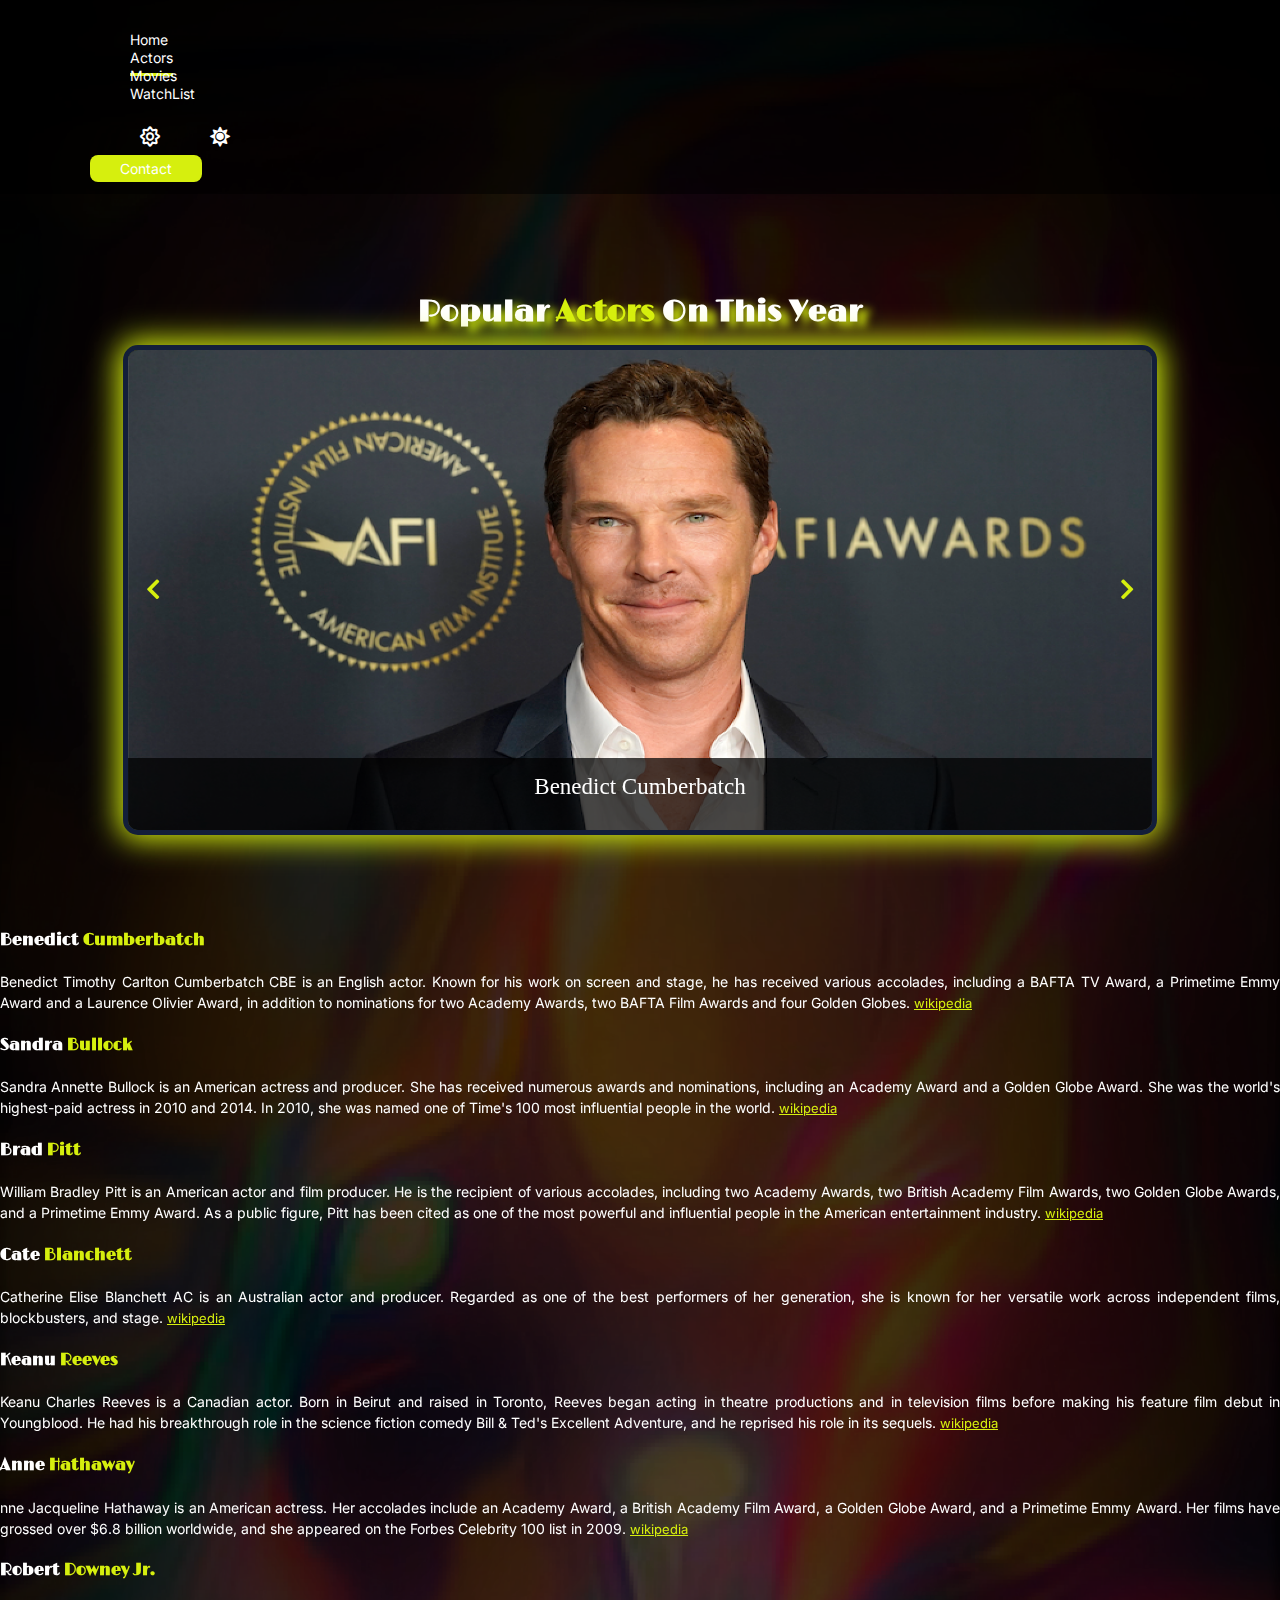
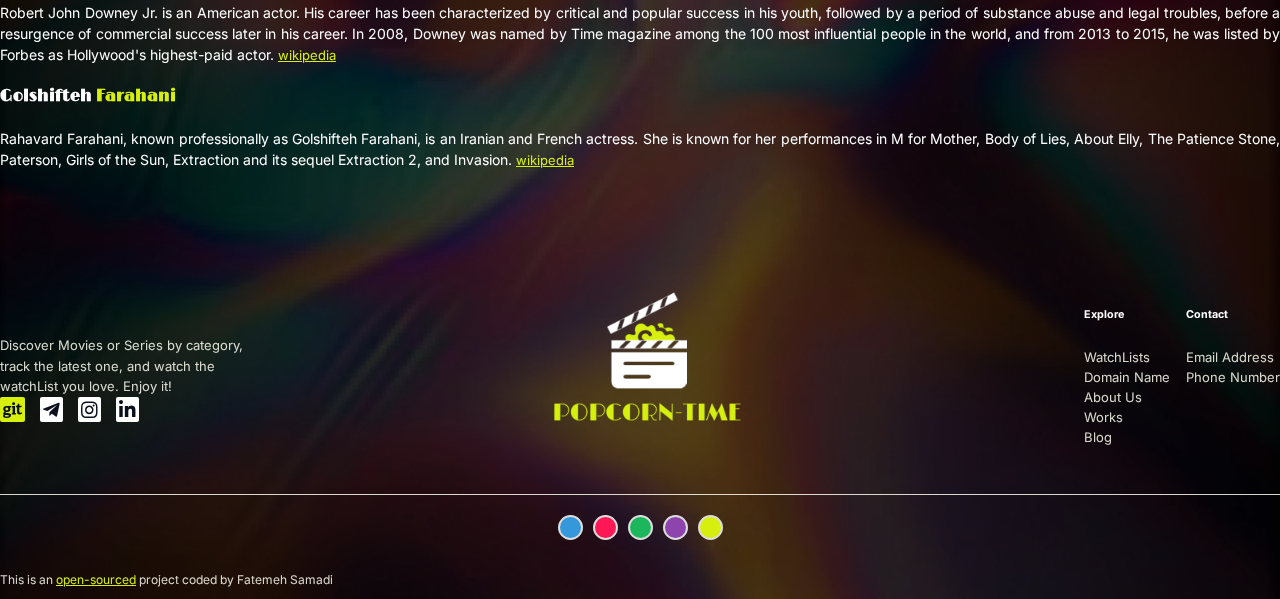
==== commit 34b85668: "movie page adding posters" ====
--- a/actors.html
+++ b/actors.html
@@ -63,9 +63,9 @@
                             stage, he has received various accolades, including a BAFTA TV Award, a Primetime Emmy Award
                             and
                             a Laurence Olivier Award, in addition to nominations for two Academy Awards, two BAFTA Film
-                            Awards and four Golden Globes. </p>
-                        <a href="https://en.wikipedia.org/wiki/Benedict_Cumberbatch" title="wikipedia"
-                            target="_blank">wikipedia</a>
+                            Awards and four Golden Globes. <a href="https://en.wikipedia.org/wiki/Benedict_Cumberbatch"
+                                title="wikipedia" target="_blank">wikipedia</a> </p>
+
                     </div>
                     <div class="mb-4">
                         <h4>Sandra <span>Bullock</span></h4>
@@ -74,9 +74,9 @@
                             was
                             the world's highest-paid actress in 2010 and 2014. In 2010, she was named one of Time's 100
                             most
-                            influential people in the world. </p>
-                        <a href="https://en.wikipedia.org/wiki/Sandra_Bullock" title="wikipedia"
-                            target="_blank">wikipedia</a>
+                            influential people in the world. <a href="https://en.wikipedia.org/wiki/Sandra_Bullock"
+                                title="wikipedia" target="_blank">wikipedia</a></p>
+
                     </div>
                     <div class="mb-4">
                         <h4>Brad <span>Pitt</span></h4>
@@ -85,17 +85,17 @@
                             Golden
                             Globe Awards, and a Primetime Emmy Award. As a public figure, Pitt has been cited as one of
                             the
-                            most powerful and influential people in the American entertainment industry. </p>
-                        <a href="https://en.wikipedia.org/wiki/Brad_Pitt" title="wikipedia"
-                            target="_blank">wikipedia</a>
+                            most powerful and influential people in the American entertainment industry. <a
+                                href="https://en.wikipedia.org/wiki/Brad_Pitt" title="wikipedia"
+                                target="_blank">wikipedia</a></p>
                     </div>
                     <div class="mb-4">
                         <h4>Cate <span>Blanchett</span></h4>
                         <p>Catherine Elise Blanchett AC is an Australian actor and producer. Regarded as
                             one of the best performers of her generation, she is known for her versatile work across
-                            independent films, blockbusters, and stage. </p>
-                        <a href="https://en.wikipedia.org/wiki/Cate_Blanchett" title="wikipedia"
-                            target="_blank">wikipedia</a>
+                            independent films, blockbusters, and stage. <a
+                                href="https://en.wikipedia.org/wiki/Cate_Blanchett" title="wikipedia"
+                                target="_blank">wikipedia</a> </p>
                     </div>
                 </div>
                 <div class="col-md-4">
@@ -104,9 +104,9 @@
                         <p>Keanu Charles Reeves is a Canadian actor. Born in Beirut and raised in Toronto,
                             Reeves began acting in theatre productions and in television films before making his feature
                             film debut in Youngblood. He had his breakthrough role in the science fiction comedy Bill &
-                            Ted's Excellent Adventure, and he reprised his role in its sequels. </p>
-                        <a href="https://en.wikipedia.org/wiki/Keanu_Reeves" title="wikipedia"
-                            target="_blank">wikipedia</a>
+                            Ted's Excellent Adventure, and he reprised his role in its sequels. <a
+                                href="https://en.wikipedia.org/wiki/Keanu_Reeves" title="wikipedia"
+                                target="_blank">wikipedia</a></p>
                     </div>
                     <div class="mb-4">
                         <h4>Anne <span>Hathaway</span></h4>
@@ -115,9 +115,8 @@
                             films
                             have grossed over $6.8 billion worldwide, and she appeared on the Forbes Celebrity 100 list
                             in
-                            2009. </p>
-                        <a href="https://en.wikipedia.org/wiki/Anne_Hathaway" title="wikipedia"
-                            target="_blank">wikipedia</a>
+                            2009. <a href="https://en.wikipedia.org/wiki/Anne_Hathaway" title="wikipedia"
+                                target="_blank">wikipedia</a></p>
                     </div>
                     <div class="mb-4">
                         <h4>Robert <span>Downey Jr.</span></h4>
@@ -126,18 +125,17 @@
                             legal
                             troubles, before a resurgence of commercial success later in his career. In 2008, Downey was
                             named by Time magazine among the 100 most influential people in the world, and from 2013 to
-                            2015, he was listed by Forbes as Hollywood's highest-paid actor. </p>
-                        <a href="https://en.wikipedia.org/wiki/Robert_Downey_Jr." title="wikipedia"
-                            target="_blank">wikipedia</a>
+                            2015, he was listed by Forbes as Hollywood's highest-paid actor. <a
+                                href="https://en.wikipedia.org/wiki/Robert_Downey_Jr." title="wikipedia"
+                                target="_blank">wikipedia</a></p>
                     </div>
                     <div class="mb-4">
                         <h4>Golshifteh<span> Farahani</span></h4>
                         <p>Rahavard Farahani, known professionally as Golshifteh Farahani, is an Iranian and French
                             actress. She is known for her performances in M for Mother, Body of Lies, About Elly, The
                             Patience Stone, Paterson, Girls of the Sun, Extraction and its sequel Extraction 2, and
-                            Invasion. </p>
-                        <a href="https://en.wikipedia.org/wiki/Benedict_Cumberbatch" title="wikipedia"
-                            target="_blank">wikipedia</a>
+                            Invasion.  <a href="https://en.wikipedia.org/wiki/Benedict_Cumberbatch" title="wikipedia"
+                            target="_blank">wikipedia</a></p>
                     </div>
                 </div>
             </div>
--- a/style.css
+++ b/style.css
@@ -125,7 +125,8 @@
 }
 
 .first-box a,
-.movie-details a {
+.movie-details a,
+.poster-btns a {
     text-decoration: none;
     padding: 10px 60px;
     font-size: 10px;
@@ -138,7 +139,8 @@
     transition: all .17s ease-in-out;
 }
 
-.first-box a:hover {
+.first-box a:hover,
+.poster-btns a:hover {
     background-color: var(--second-color);
     color: var(--box-color);
 }
@@ -700,10 +702,17 @@
     color: var(--first-color);
 }
 
-.actors-info a {
+.actors-info a,
+.movie-des a {
     color: var(--second-color);
     font-family: var(--normal-font);
     font-size: 13px;
+}
+
+.actors-info a:hover,
+.movie-des a:hover {
+    color: var(--first-color);
+
 }
 
 .actors-infos {
@@ -916,7 +925,7 @@
 
 .movie-info {
     display: flex;
-    gap: 15px;
+    gap: 10px;
     font-size: 13px;
     align-items: center;
 }
@@ -940,7 +949,7 @@
     margin-top: 20px;
     padding: 5px 30px;
     text-align: center;
-    margin-bottom: 100px;
+    margin-bottom:80px;
 }
 
 .movie-info-mobile {
@@ -951,7 +960,7 @@
 .movie-info-box-mobile p {
     color: #dddddd;
     font-size: 12px;
-    width: 70%;
+    width: 90%;
     margin: 0 auto;
 }
 
@@ -963,13 +972,12 @@
 .main-movie {
     position: relative;
     overflow: hidden;
-    margin-bottom: 7rem;
 }
 
 .right-movie,
 .left-movie {
     position: absolute;
-    top: 17%;
+    top: 7%;
     width: 15%;
 }
 
@@ -1051,6 +1059,7 @@
         transform: scale(1);
     }
 }
+
 @keyframes SliderTxt {
     0% {
         opacity: 0;
@@ -1062,6 +1071,7 @@
         transform: translateY(0);
     }
 }
+
 @keyframes SliderTxtMob {
     0% {
         opacity: 0;
@@ -1071,6 +1081,44 @@
         opacity: 1;
     }
 }
+
+/* /////////posters boxes */
+.poster-img img {
+    border-radius: 20px;
+}
+.poster-img{
+    width: 10%;
+    height: auto;
+}
+.poster-btns a {
+    padding: 10px 20px;
+    color: var(--first-color);
+    border: 1px solid var(--first-color);
+}
+
+.poster-btns a:hover {
+    background-color: var(--second-color);
+    color: var(--first-color);
+    border: 1px solid var(--second-color);
+
+}
+.movie-poster-box{
+    margin: 7rem 0;
+}
+.movie-des{
+    width: 100%;
+}
+.poster-info{
+    align-items: end;
+}
+.poster-info :nth-child(2){
+    margin-bottom: .5rem;
+}
+
+
+
+
+
 @media (max-width: 1400px) {
     .movie-info-box {
         top: 45%;
@@ -1079,6 +1127,7 @@
     .player-icons {
         right: 41%;
     }
+
     .slider {
         width: 80%;
     }
@@ -1136,7 +1185,7 @@
         width: 87%;
     }
 
-    .main-movie {
+    .movie-poster-box {
         margin: 0;
     }
 }
@@ -1155,6 +1204,7 @@
         height: 45%;
         left: 15%;
     }
+
     .slider {
         height: 20rem;
         width: 90%;
@@ -1201,7 +1251,6 @@
 }
 
 @media (max-width: 600px) {
-
     nav {
         padding-left: 0;
         padding-right: 20px;
@@ -1318,7 +1367,6 @@
         padding: 7px 10px;
         font-size: 11px;
         margin-left: 0px;
-
     }
 
     .contact i {
@@ -1420,6 +1468,13 @@
     .play-icon i {
         font-size: 40px;
     }
+    .poster-info{
+        align-items: center;
+    }
+    .poster-info :nth-child(2){
+        /* margin-bottom: .5rem; */
+    }
+    
 }
 
 @media (max-width: 400px) {
